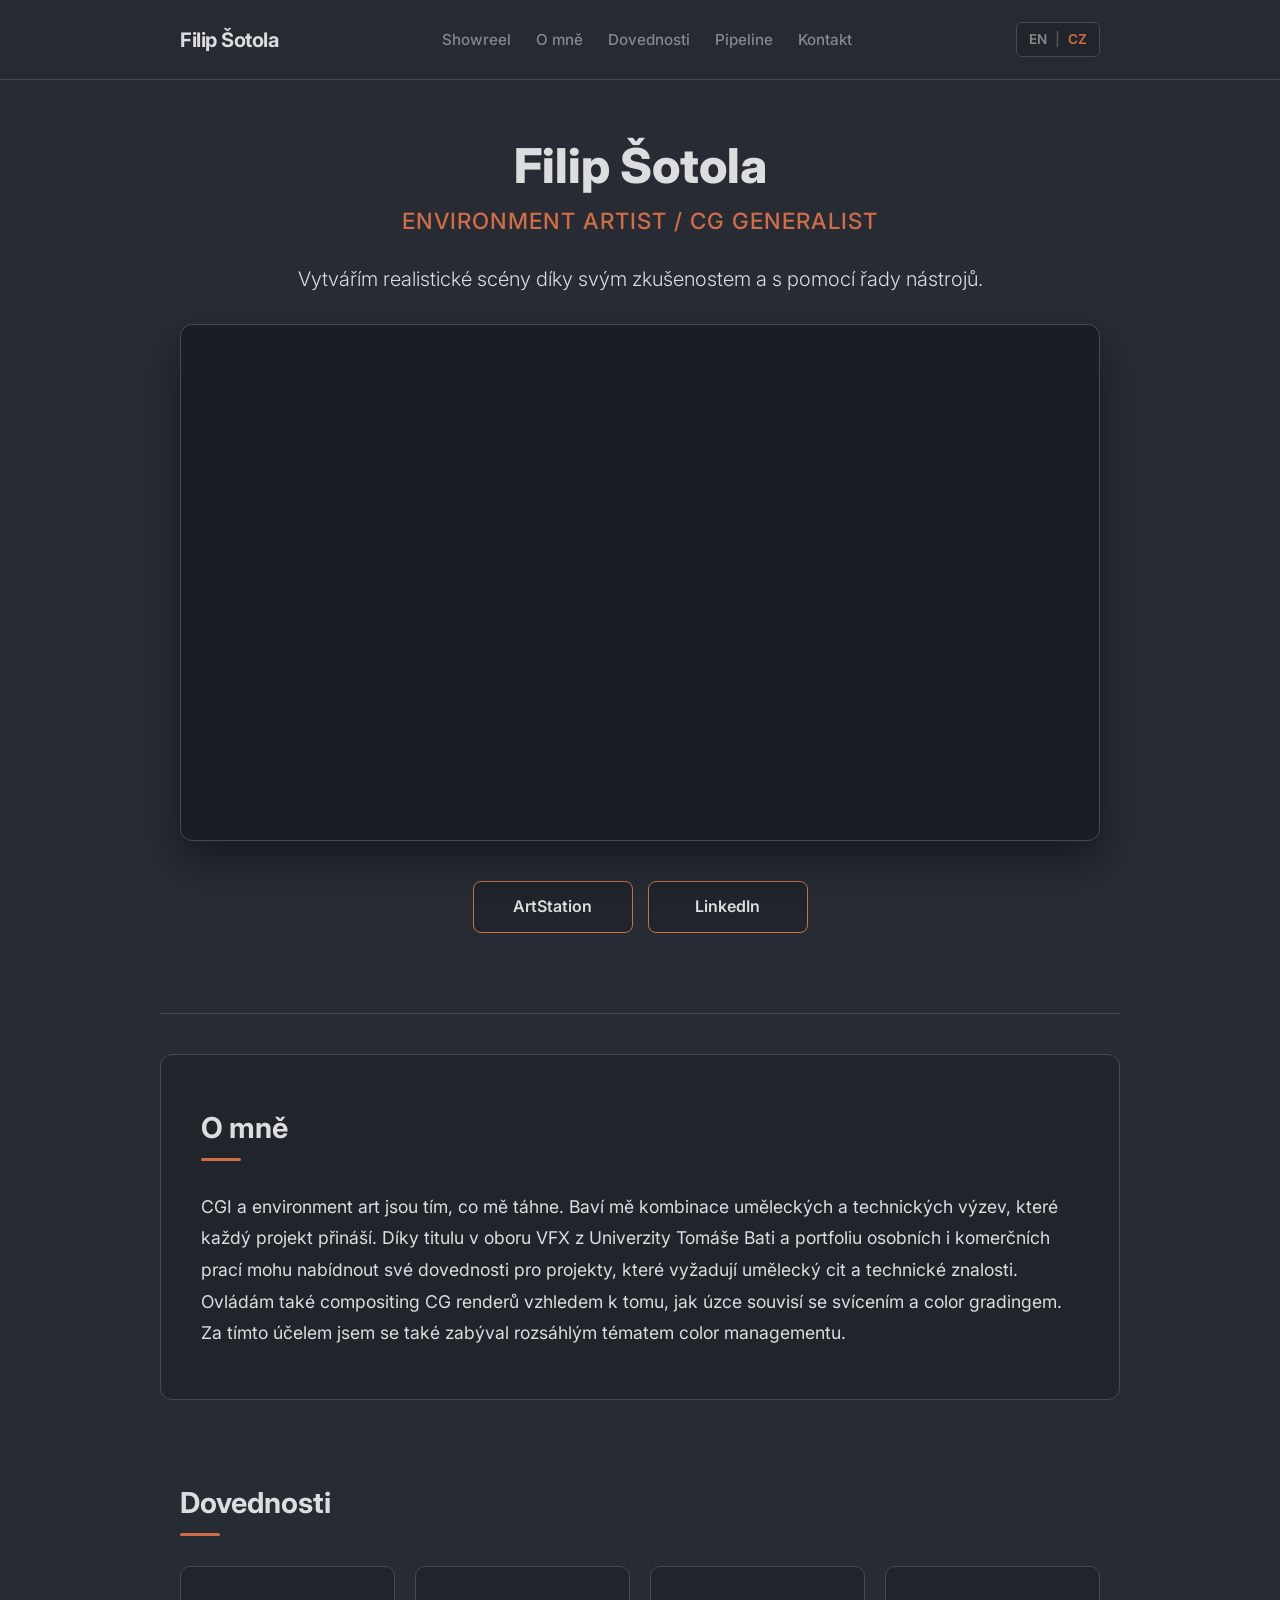
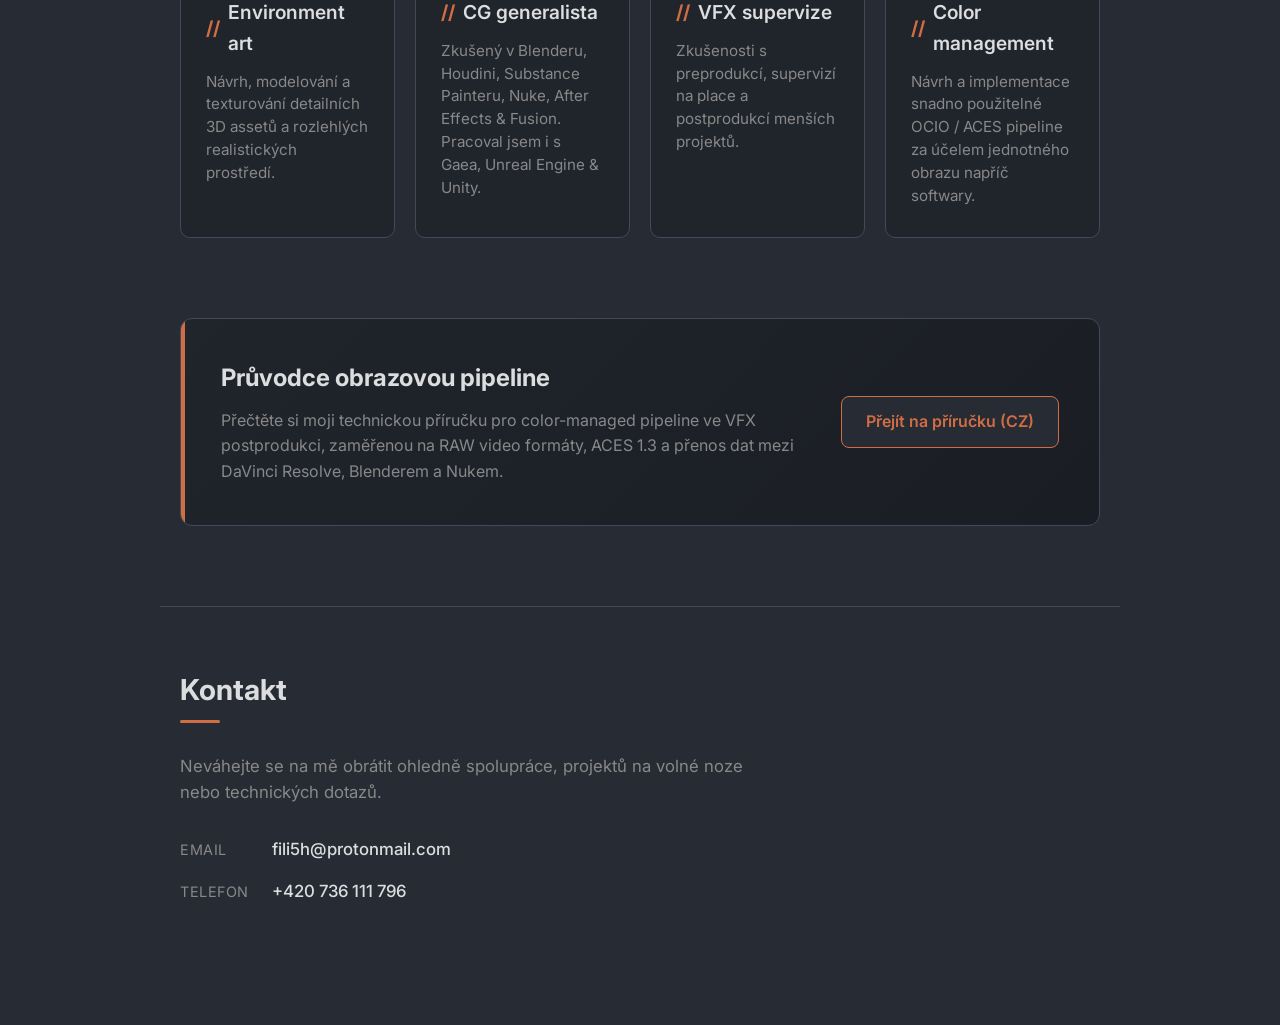
==== index_cz.html @ 964dd392 "Změna na osobní stránky Pipeline je stále dostupná na stránkách" ====
<!DOCTYPE html>
<html lang="cs">
<head>
    <meta charset="UTF-8">
    <meta name="viewport" content="width=device-width, initial-scale=1.0">
    <title>Filip Šotola — Environment Artist & CG Generalist</title>
    <link rel="stylesheet" href="portfolio.css">
</head>
<body>

    <header class="site-header">
        <nav class="nav-container">
            <div class="logo">Filip Šotola</div>
            <ul class="nav-links">
                <li><a href="#showreel" class="active">Showreel</a></li>
                <li><a href="#about">O mně</a></li>
                <li><a href="#skills">Dovednosti</a></li>
                <li><a href="#pipeline">Pipeline</a></li>
                <li><a href="#contact">Kontakt</a></li>
            </ul>
            <div class="nav-actions">
                <div class="lang-switch">
                    <a href="index.html">EN</a>
                    <span class="lang-separator">|</span>
                    <a href="index_cz.html" class="active">CZ</a>
                </div>
                <button class="mobile-nav-toggle" aria-label="Toggle menu">☰</button>
            </div>
        </nav>
    </header>

    <main>
        <!-- Hero Sekce -->
        <section class="hero" id="home">
            <h1>Filip Šotola</h1>
            <div class="role-tag">Environment Artist / CG Generalist</div>
            <p class="occupation-text">Vytvářím realistické scény díky svým zkušenostem a s pomocí řady nástrojů.</p>
        </section>

        <!-- Showreel Sekce -->
        <section class="showreel-section" id="showreel">
            <div class="video-wrapper">
                <iframe src="https://www.youtube-nocookie.com/embed/hHgd7XqzDyU" 
                        title="Filip Šotola — Showreel" 
                        allow="accelerometer; autoplay; clipboard-write; encrypted-media; gyroscope; picture-in-picture; web-share" 
                        allowfullscreen>
                </iframe>
            </div>
            <div class="showreel-links">
                <a href="https://www.artstation.com/filish" target="_blank" class="social-link-btn">
                    ArtStation
                </a>
                <a href="https://www.linkedin.com/in/filish" target="_blank" class="social-link-btn">
                    LinkedIn
                </a>
            </div>
        </section>

        <!-- O mně Sekce -->
        <section class="about-section" id="about">
            <h2 class="section-title">O mně</h2>
            <div class="about-content">
                <p>CGI a environment art jsou tím, co mě táhne. Baví mě kombinace uměleckých a technických výzev, které každý projekt přináší. Díky titulu v oboru VFX z Univerzity Tomáše Bati a portfoliu osobních i komerčních prací mohu nabídnout své dovednosti pro projekty, které vyžadují umělecký cit a technické znalosti. Ovládám také compositing CG renderů vzhledem k tomu, jak úzce souvisí se svícením a color gradingem. Za tímto účelem jsem se také zabýval rozsáhlým tématem color managementu.</p>
            </div>
        </section>

        <!-- Dovednosti Sekce -->
        <section class="skills-section" id="skills">
            <h2 class="section-title">Dovednosti</h2>
            <div class="skills-grid">
                <div class="skill-card">
                    <h3>Environment art</h3>
                    <p>Návrh, modelování a texturování detailních 3D assetů a rozlehlých realistických prostředí.</p>
                </div>
                <div class="skill-card">
                    <h3>CG generalista</h3>
                    <p>Zkušený v Blenderu, Houdini, Substance Painteru, Nuke, After Effects & Fusion. Pracoval jsem i s Gaea, Unreal Engine & Unity.</p>
                </div>
                <div class="skill-card">
                    <h3>VFX supervize</h3>
                    <p>Zkušenosti s preprodukcí, supervizí na place a postprodukcí menších projektů.</p>
                </div>
                <div class="skill-card">
                    <h3>Color management</h3>
                    <p>Návrh a implementace snadno použitelné OCIO / ACES pipeline za účelem jednotného obrazu napříč softwary.</p>
                </div>
            </div>
        </section>

        <!-- Pipeline Sekce -->
        <section class="pipeline-callout" id="pipeline">
            <div class="callout-card">
                <div class="callout-text">
                    <h3>Průvodce obrazovou pipeline</h3>
                    <p>Přečtěte si moji technickou příručku pro color-managed pipeline ve VFX postprodukci, zaměřenou na RAW video formáty, ACES 1.3 a přenos dat mezi DaVinci Resolve, Blenderem a Nukem.</p>
                </div>
                <a href="pipeline.html" class="callout-btn">Přejít na příručku (CZ)</a>
            </div>
        </section>

        <!-- Kontakt Sekce -->
        <section class="contact-section" id="contact">
            <h2 class="section-title">Kontakt</h2>
            <div class="contact-content">
                <p>Neváhejte se na mě obrátit ohledně spolupráce, projektů na volné noze nebo technických dotazů.</p>
                <div class="contact-methods">
                    <div class="contact-method">
                        <span class="label">Email</span>
                        <a href="mailto:fili5h@protonmail.com">fili5h@protonmail.com</a>
                    </div>
                    <div class="contact-method">
                        <span class="label">Telefon</span>
                        <span class="value">+420 736 111 796</span>
                    </div>
                </div>
            </div>
        </section>
    </main>

    <script>
        // Mobile navigation toggle
        const mobileNavToggle = document.querySelector('.mobile-nav-toggle');
        const navLinks = document.querySelector('.nav-links');

        mobileNavToggle.addEventListener('click', () => {
            navLinks.classList.toggle('open');
            mobileNavToggle.textContent = navLinks.classList.contains('open') ? '✕' : '☰';
        });

        // Close menu when a link is clicked
        document.querySelectorAll('.nav-links a').forEach(link => {
            link.addEventListener('click', () => {
                navLinks.classList.remove('open');
                mobileNavToggle.textContent = '☰';
            });
        });

        // Simple active link tracker on scroll
        const sections = document.querySelectorAll('section');
        const navLi = document.querySelectorAll('.nav-links a');

        window.addEventListener('scroll', () => {
            let current = '';
            
            // Bottom of page detection to ensure Contact is highlighted when fully scrolled down
            if (window.innerHeight + window.scrollY >= document.documentElement.scrollHeight - 60) {
                current = 'contact';
            } else {
                sections.forEach(section => {
                    const sectionTop = section.offsetTop;
                    if (window.scrollY >= (sectionTop - 150)) {
                        current = section.getAttribute('id');
                    }
                });
            }

            navLi.forEach(a => {
                a.classList.remove('active');
                if (a.getAttribute('href').slice(1) === current) {
                    a.classList.add('active');
                }
            });
        });
    </script>
</body>
</html>
---- portfolio.css ----
@import url('https://fonts.googleapis.com/css2?family=Inter:wght@300;400;500;600;700&display=swap');

:root {
    --bg-primary: #272b34;
    --bg-secondary: #20242b;
    --bg-darker: #1a1e24;
    --text-normal: #dcddde;
    --text-muted: #888888;
    --text-faint: #515663;
    
    /* Obsidian Atom Rust/Orange Accent Palette */
    --accent-orange: #d16d45;
    --accent-orange-hover: #f08a60;
    --accent-green: #98c379;
    --accent-rust: #a5402d;
    --border-color: #424958;
    
    --max-width: 960px;
    --transition-speed: 0.25s;
}

* {
    margin: 0;
    padding: 0;
    box-sizing: border-box;
}

html {
    scroll-behavior: smooth;
}

body {
    font-family: 'Inter', sans-serif;
    background-color: var(--bg-primary);
    color: var(--text-normal);
    line-height: 1.6;
    padding-top: 80px; /* offset for sticky navbar */
}

a {
    color: var(--accent-orange);
    text-decoration: none;
    transition: color var(--transition-speed) ease;
}

a:hover {
    color: var(--accent-orange-hover);
}

/* --- Navigation --- */
header.site-header {
    position: fixed;
    top: 0;
    left: 0;
    width: 100%;
    height: 80px;
    background-color: rgba(39, 43, 52, 0.9);
    backdrop-filter: blur(10px);
    border-bottom: 1px solid var(--border-color);
    z-index: 1000;
}

.nav-container {
    max-width: var(--max-width);
    margin: 0 auto;
    height: 100%;
    display: flex;
    justify-content: space-between;
    align-items: center;
    padding: 0 20px;
    position: relative;
}

.logo {
    font-weight: 700;
    font-size: 1.25rem;
    color: var(--text-normal); /* Solid color matching word "Filip" */
    letter-spacing: -0.5px;
}

.nav-links {
    display: flex;
    list-style: none;
    gap: 25px;
}

.nav-links a {
    color: var(--text-muted);
    font-weight: 500;
    font-size: 0.95rem;
    padding: 5px 0;
    position: relative;
}

.nav-links a:hover,
.nav-links a.active {
    color: var(--text-normal);
}

.nav-links a::after {
    content: '';
    position: absolute;
    bottom: 0;
    left: 0;
    width: 0;
    height: 2px;
    background-color: var(--accent-orange);
    transition: width var(--transition-speed) ease;
}

.nav-links a:hover::after {
    width: 100%;
}

.nav-actions {
    display: flex;
    align-items: center;
    gap: 15px;
}

.lang-switch {
    display: flex;
    align-items: center;
    gap: 8px;
    font-size: 0.85rem;
    font-weight: 600;
    background-color: var(--bg-secondary);
    padding: 6px 12px;
    border-radius: 6px;
    border: 1px solid var(--border-color);
}

.lang-switch a {
    color: var(--text-muted);
}

.lang-switch a.active {
    color: var(--accent-orange);
    cursor: default;
}

.lang-separator {
    color: var(--text-faint);
}

.mobile-nav-toggle {
    display: none; /* hidden on desktop */
}

/* --- Sections Common --- */
section {
    padding: 80px 20px;
    max-width: var(--max-width);
    margin: 0 auto;
    scroll-margin-top: 80px; /* Offset to prevent sticky header overlapping headings */
}

.section-title {
    font-size: 1.8rem;
    font-weight: 700;
    margin-bottom: 30px;
    position: relative;
    padding-bottom: 10px;
}

.section-title::after {
    content: '';
    position: absolute;
    bottom: 0;
    left: 0;
    width: 40px;
    height: 3px;
    background-color: var(--accent-orange);
    border-radius: 2px;
}

/* --- Hero Section --- */
.hero {
    text-align: center;
    padding: 60px 20px 30px 20px;
}

.hero h1 {
    font-size: 3rem;
    font-weight: 800;
    color: var(--text-normal);
    line-height: 1.1;
    margin-bottom: 10px;
}

.hero .role-tag {
    font-size: 1.4rem;
    color: var(--accent-orange);
    font-weight: 500;
    margin-bottom: 25px;
    text-transform: uppercase;
    letter-spacing: 1px;
}

.hero .occupation-text {
    font-size: 1.25rem;
    max-width: 700px;
    margin: 0 auto;
    color: var(--text-normal);
    font-weight: 300;
    line-height: 1.5;
}

/* --- Showreel Section --- */
.showreel-section {
    padding-top: 0;
    padding-bottom: 80px;
    border-bottom: 1px solid var(--border-color);
}

.video-wrapper {
    position: relative;
    width: 100%;
    aspect-ratio: 16 / 9;
    background-color: var(--bg-darker);
    border-radius: 12px;
    overflow: hidden;
    border: 1px solid var(--border-color);
    box-shadow: 0 20px 40px rgba(0, 0, 0, 0.4);
    transition: transform var(--transition-speed) ease, border-color var(--transition-speed) ease;
}

.video-wrapper:hover {
    border-color: var(--accent-orange);
}

.video-wrapper iframe {
    position: absolute;
    top: 0;
    left: 0;
    width: 100%;
    height: 100%;
    border: none;
}

/* Showreel Social Links Row */
.showreel-links {
    display: flex;
    justify-content: center;
    gap: 15px;
    margin-top: 40px; /* Moved further down from video */
    flex-wrap: wrap;
}

.social-link-btn {
    display: inline-flex;
    align-items: center;
    justify-content: center;
    background-color: var(--bg-secondary);
    border: 1px solid var(--accent-orange); /* Accent border color */
    padding: 12px 28px;
    border-radius: 8px;
    color: var(--text-normal); /* Off-white text color */
    font-weight: 600;
    min-width: 160px;
    transition: border-color var(--transition-speed) ease, color var(--transition-speed) ease, background-color var(--transition-speed) ease;
}

.social-link-btn:hover {
    background-color: var(--accent-orange);
    color: var(--bg-primary); /* Solid orange fill on hover */
}

/* --- About Section --- */
.about-section {
    background-color: var(--bg-secondary);
    border-radius: 12px;
    border: 1px solid var(--border-color);
    padding: 50px 40px;
    margin-top: 40px;
    margin-bottom: 40px;
}

.about-content {
    font-size: 1.1rem;
    line-height: 1.8;
    color: var(--text-normal);
}

/* --- Skills / Focus Grids --- */
.skills-section {
    padding-top: 40px;
    padding-bottom: 40px;
}

.skills-grid {
    display: grid;
    grid-template-columns: repeat(4, 1fr); /* 4 columns in a single row on desktop */
    gap: 20px;
    margin-top: 30px;
}

.skill-card {
    background-color: var(--bg-secondary);
    border: 1px solid var(--border-color);
    padding: 30px 25px;
    border-radius: 10px;
    transition: transform var(--transition-speed) ease, border-color var(--transition-speed) ease;
}

.skill-card:hover {
    transform: translateY(-5px);
    border-color: var(--accent-orange);
}

.skill-card h3 {
    font-size: 1.2rem;
    font-weight: 600;
    margin-bottom: 12px;
    color: var(--text-normal);
    display: flex;
    align-items: center;
    gap: 8px;
}

.skill-card h3::before {
    content: '//';
    color: var(--accent-orange);
    font-weight: 700;
}

.skill-card p {
    font-size: 0.95rem;
    color: var(--text-muted);
    line-height: 1.5;
}

/* --- Pipeline Callout Section --- */
.pipeline-callout {
    padding-top: 40px;
    padding-bottom: 40px;
}

.callout-card {
    background: linear-gradient(135deg, var(--bg-secondary) 0%, var(--bg-darker) 100%);
    border: 1px solid var(--border-color);
    border-radius: 12px;
    padding: 40px;
    display: flex;
    justify-content: space-between;
    align-items: center;
    gap: 30px;
    position: relative;
    overflow: hidden;
}

.callout-card::before {
    content: '';
    position: absolute;
    top: 0;
    left: 0;
    width: 4px;
    height: 100%;
    background-color: var(--accent-orange);
}

.callout-text h3 {
    font-size: 1.5rem;
    margin-bottom: 10px;
    color: var(--text-normal);
}

.callout-text p {
    color: var(--text-muted);
    font-size: 1rem;
    max-width: 600px;
}

.callout-btn {
    display: inline-block;
    background-color: var(--bg-primary);
    color: var(--accent-orange);
    padding: 12px 24px;
    border-radius: 8px;
    font-weight: 600;
    border: 1px solid var(--accent-orange);
    white-space: nowrap;
    transition: background-color var(--transition-speed) ease, color var(--transition-speed) ease, border-color var(--transition-speed) ease;
}

.callout-btn:hover {
    background-color: var(--accent-orange);
    color: var(--bg-primary);
}

/* --- Contact Section --- */
.contact-section {
    padding-top: 60px;
    padding-bottom: 120px;
    border-top: 1px solid var(--border-color);
    margin-top: 40px;
}

.contact-content {
    display: flex;
    flex-direction: column;
    gap: 30px;
    max-width: 600px;
}

.contact-content p {
    color: var(--text-muted);
    font-size: 1.05rem;
}

.contact-methods {
    display: flex;
    flex-direction: column;
    gap: 15px;
}

.contact-method {
    display: flex;
    align-items: center;
    gap: 12px;
    font-size: 1.05rem;
}

.contact-method span.label {
    color: var(--text-muted);
    width: 80px;
    font-size: 0.9rem;
    text-transform: uppercase;
    letter-spacing: 0.5px;
}

.contact-method a, .contact-method span.value {
    font-weight: 500;
    color: var(--text-normal);
}

.contact-method a:hover {
    color: var(--accent-orange);
}

/* --- Responsive Adjustments --- */
@media (max-width: 768px) {
    body {
        padding-top: 70px;
    }
    
    header.site-header {
        height: 70px;
    }
    
    .nav-container {
        padding: 0 15px;
    }
    
    /* Mobile Toggle Menu Overlay */
    .nav-links {
        display: none;
        flex-direction: column;
        position: absolute;
        top: 70px; /* height of header on mobile */
        left: 0;
        width: 100%;
        background-color: rgba(32, 36, 43, 0.95);
        backdrop-filter: blur(15px);
        -webkit-backdrop-filter: blur(15px);
        border-bottom: 1px solid var(--border-color);
        padding: 20px 0;
        gap: 15px;
        text-align: center;
        box-shadow: 0 10px 20px rgba(0, 0, 0, 0.2);
    }
    
    .nav-links.open {
        display: flex;
    }
    
    .nav-links li {
        width: 100%;
    }
    
    .nav-links a {
        display: block;
        padding: 10px 0;
        width: 100%;
        font-size: 1.1rem;
    }
    
    .mobile-nav-toggle {
        display: block;
        background: none;
        border: none;
        color: var(--text-normal);
        font-size: 1.6rem;
        cursor: pointer;
        padding: 5px;
        order: 2; /* aligns mobile nav button after lang-switch */
        outline: none;
    }
    
    section {
        scroll-margin-top: 70px; /* Mobile header offset */
    }
    
    .skills-grid {
        grid-template-columns: 1fr; /* Single column stack on mobile screen */
    }
    
    .hero h1 {
        font-size: 2.2rem;
    }
    
    .role-tag {
        font-size: 1.1rem;
    }
    
    .hero .occupation-text {
        font-size: 1.1rem;
    }
    
    .about-section {
        padding: 30px 20px;
    }
    
    .callout-card {
        flex-direction: column;
        align-items: flex-start;
        padding: 30px 20px;
    }
    
    .callout-btn {
        width: 100%;
        text-align: center;
    }
}
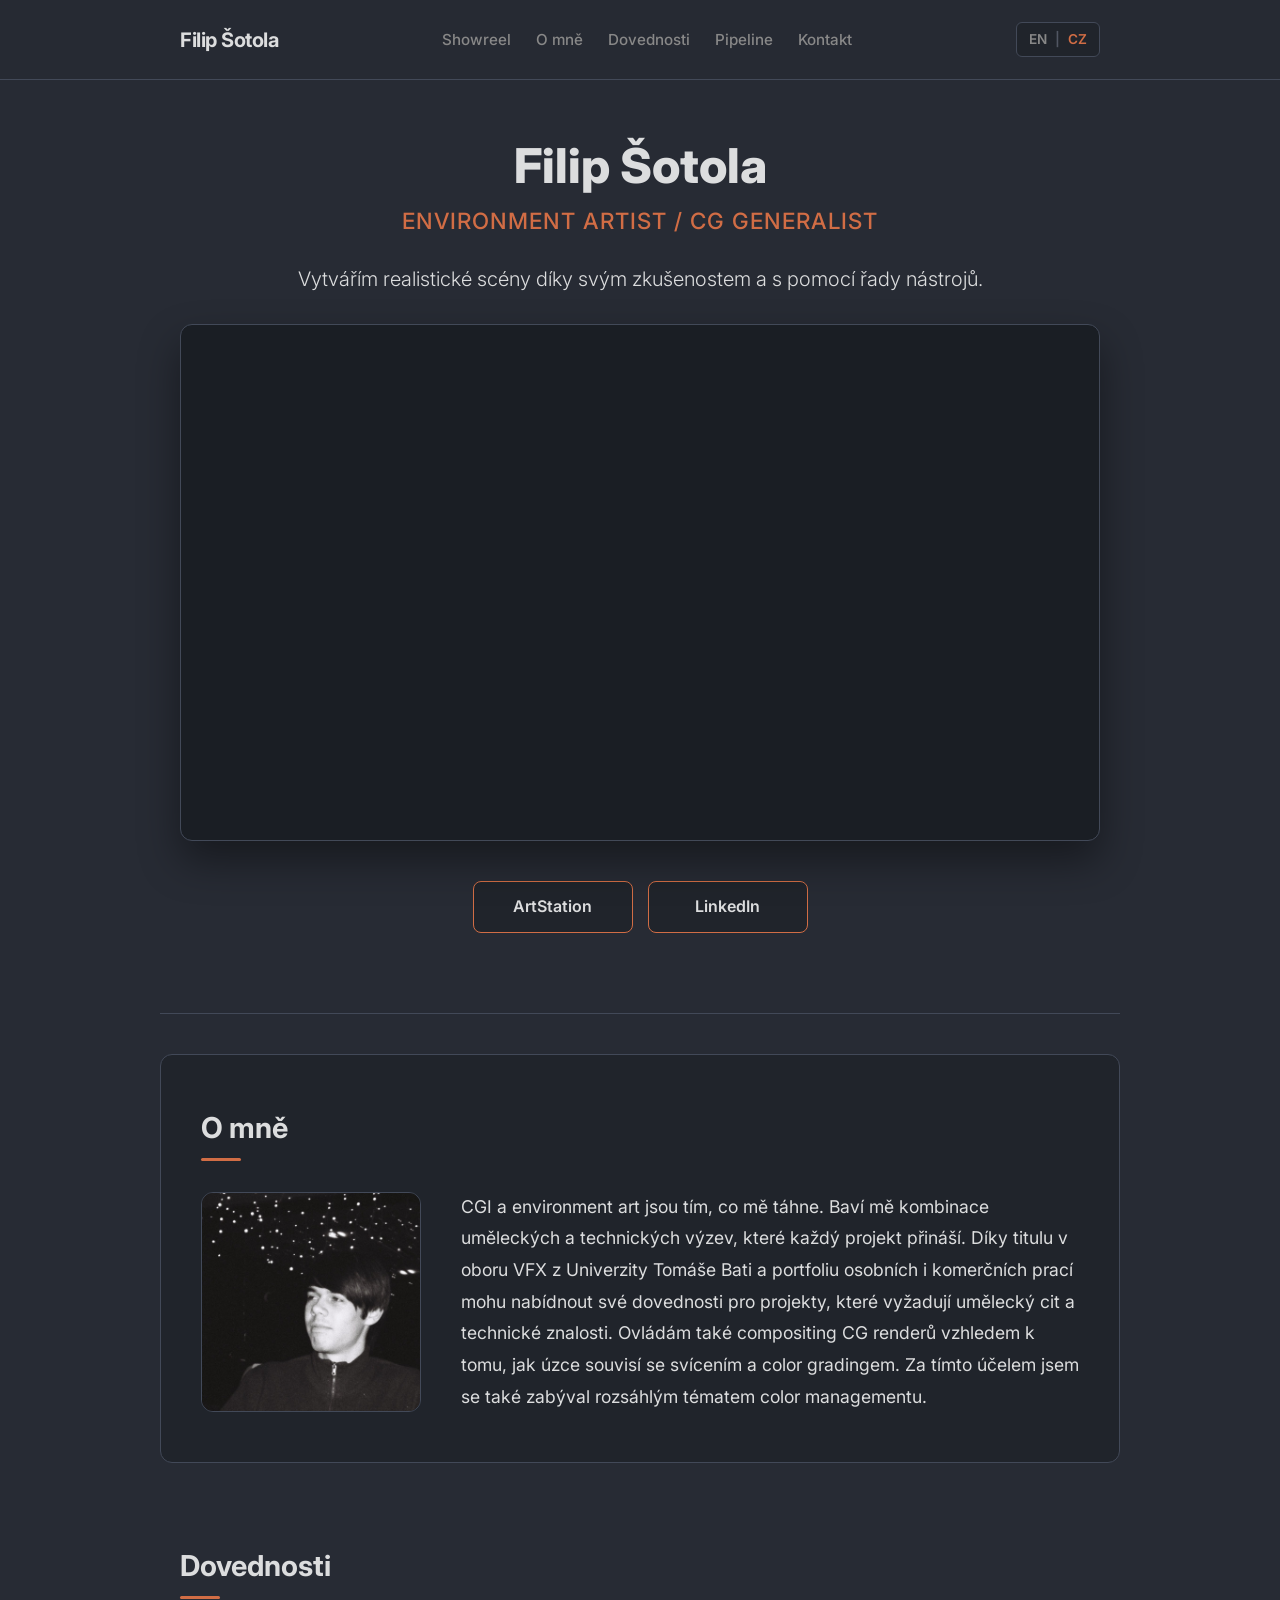
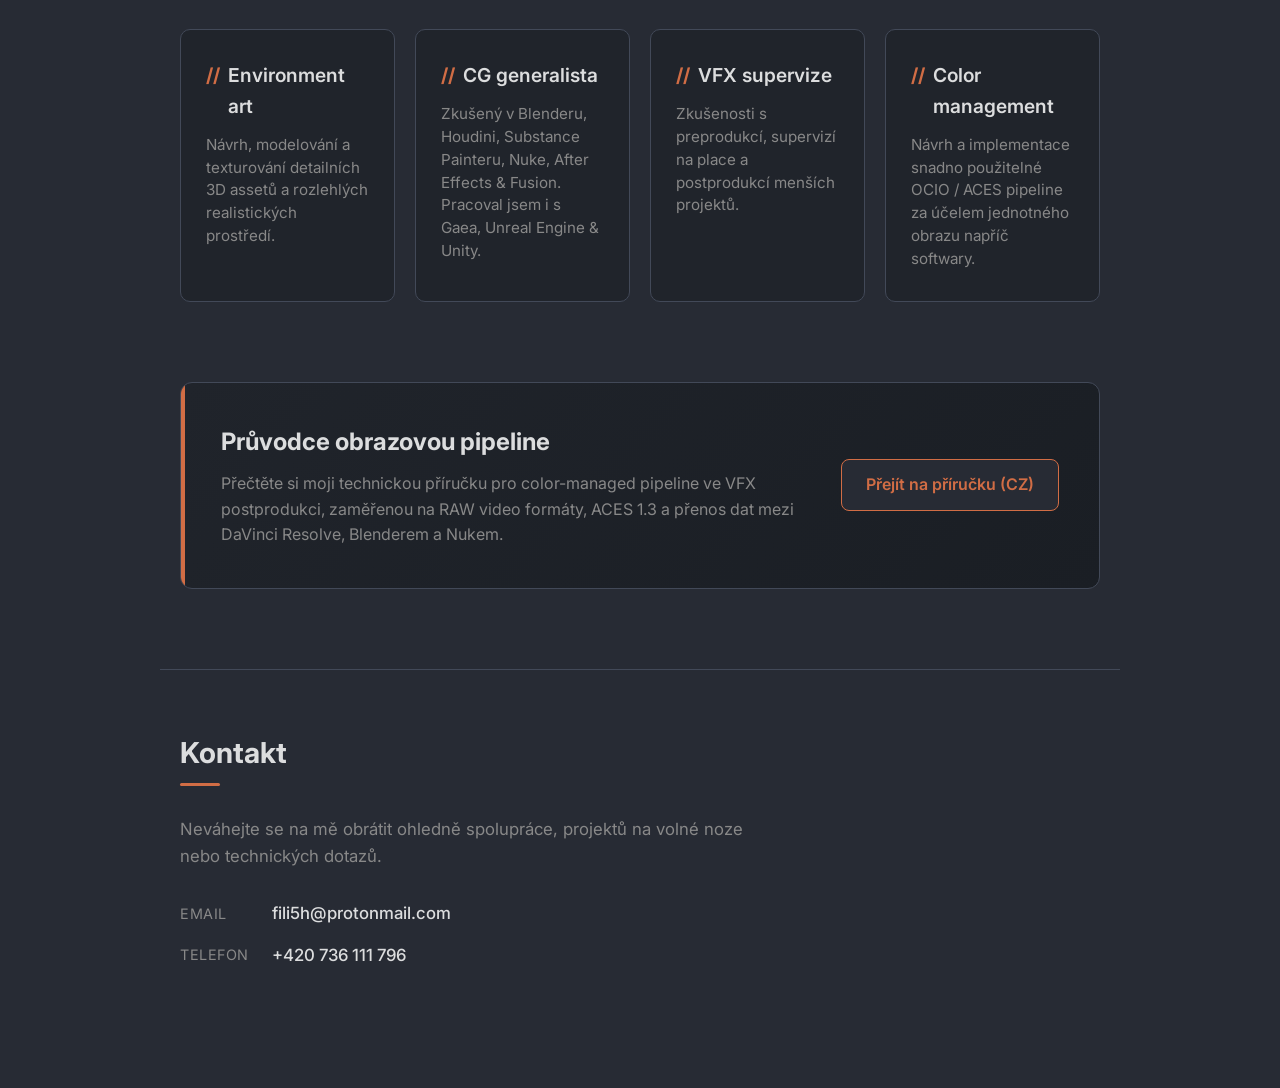
==== commit 0b27b313: "Kosmetické úpravy" ====
--- a/index_cz.html
+++ b/index_cz.html
@@ -59,8 +59,11 @@
         <!-- O mně Sekce -->
         <section class="about-section" id="about">
             <h2 class="section-title">O mně</h2>
-            <div class="about-content">
-                <p>CGI a environment art jsou tím, co mě táhne. Baví mě kombinace uměleckých a technických výzev, které každý projekt přináší. Díky titulu v oboru VFX z Univerzity Tomáše Bati a portfoliu osobních i komerčních prací mohu nabídnout své dovednosti pro projekty, které vyžadují umělecký cit a technické znalosti. Ovládám také compositing CG renderů vzhledem k tomu, jak úzce souvisí se svícením a color gradingem. Za tímto účelem jsem se také zabýval rozsáhlým tématem color managementu.</p>
+            <div class="about-container">
+                <img src="images/FiliSh.JPG" alt="Filip Šotola" class="about-image">
+                <div class="about-content">
+                    <p>CGI a environment art jsou tím, co mě táhne. Baví mě kombinace uměleckých a technických výzev, které každý projekt přináší. Díky titulu v oboru VFX z Univerzity Tomáše Bati a portfoliu osobních i komerčních prací mohu nabídnout své dovednosti pro projekty, které vyžadují umělecký cit a technické znalosti. Ovládám také compositing CG renderů vzhledem k tomu, jak úzce souvisí se svícením a color gradingem. Za tímto účelem jsem se také zabýval rozsáhlým tématem color managementu.</p>
+                </div>
             </div>
         </section>
 
--- a/portfolio.css
+++ b/portfolio.css
@@ -276,6 +276,21 @@
     margin-bottom: 40px;
 }
 
+.about-container {
+    display: flex;
+    align-items: center;
+    gap: 40px;
+}
+
+.about-image {
+    width: 220px;
+    height: 220px;
+    object-fit: cover;
+    border-radius: 12px;
+    border: 1px solid var(--border-color);
+    flex-shrink: 0;
+}
+
 .about-content {
     font-size: 1.1rem;
     line-height: 1.8;
@@ -314,7 +329,7 @@
     margin-bottom: 12px;
     color: var(--text-normal);
     display: flex;
-    align-items: center;
+    align-items: flex-start;
     gap: 8px;
 }
 
@@ -520,6 +535,17 @@
     .about-section {
         padding: 30px 20px;
     }
+
+    .about-container {
+        flex-direction: column;
+        gap: 30px;
+        text-align: center;
+    }
+
+    .about-image {
+        width: 180px;
+        height: 180px;
+    }
     
     .callout-card {
         flex-direction: column;
